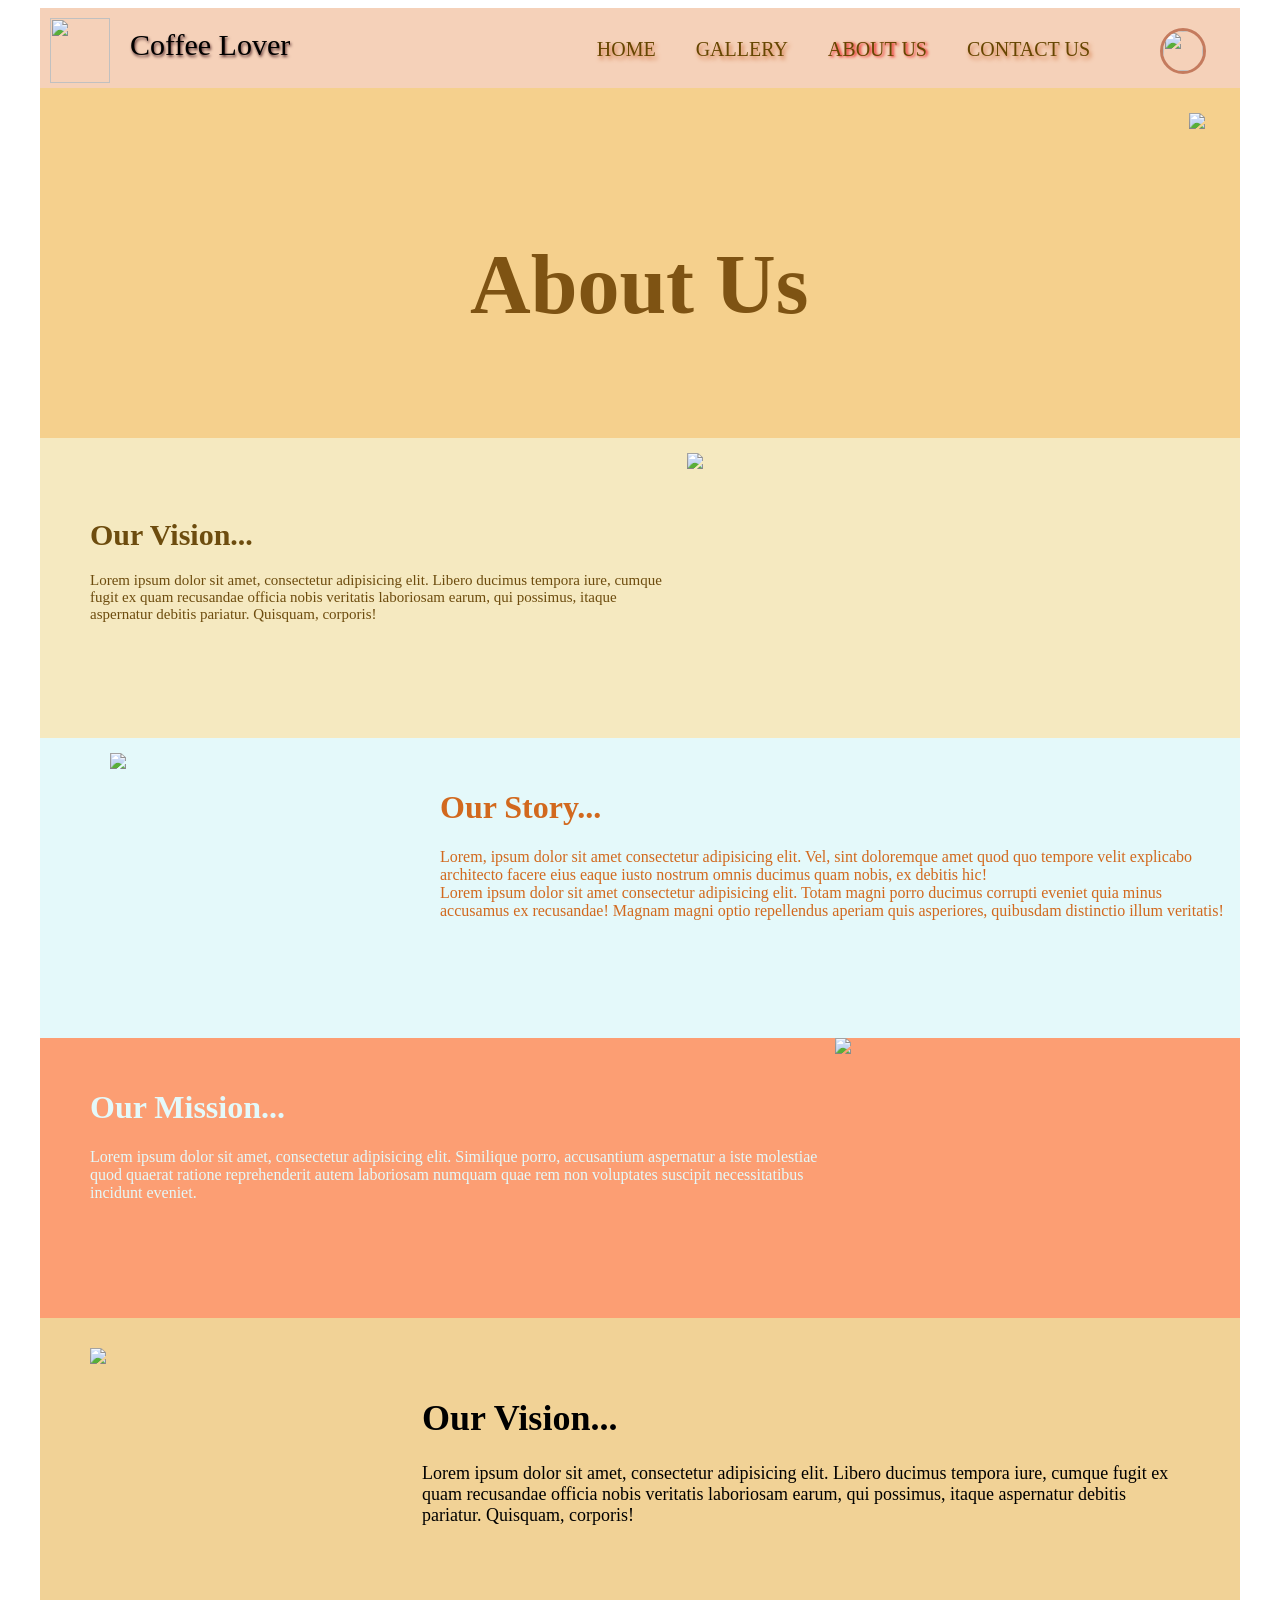
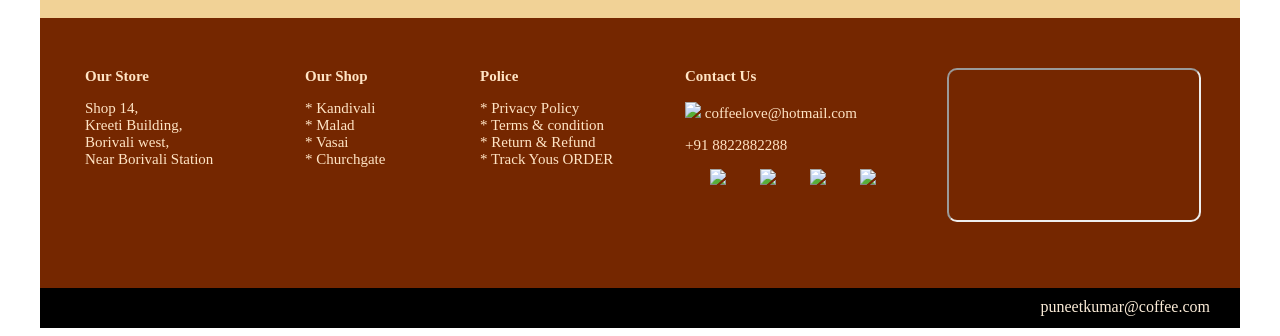
==== about.html @ 2755c415 "Add files via upload" ====
<!DOCTYPE html>
<html lang="en">
<head>
    <meta charset="UTF-8">
    <meta name="viewport" content="width=device-width, initial-scale=1.0">
    <title>Coffee</title>

    <!-- link with css -->
    <link rel="stylesheet" href="css/style.css">

</head>
<body>
    <!-- header strat -->

    <div class="header">
        <div class="logo">
            <img src="img/logo4.png" class="logo-img" >
        </div>

        <div class="logo_name">
            <a>Coffee Lover</a>
        </div>

        <div class="menu">
            <ul class="menu1">
                <li class="menu2"><a href="index.html">HOME</a></li>
                <li class="menu2"><a href="gallery.html">GALLERY</a></li>
                <li class="menu2"><a class="home" href="about.html">ABOUT US</a></li>
                <li class="menu2"><a href="contact.html">CONTACT US</a></li>
            </ul>
        </div>

        <div class="bar">
            <a class="menu_icon"><img width="40px" height="40px" src="img/search.png" alt=""></a>
        </div>
    </div>    
        <!-- header enden -->


        <!-- banner part started -->

    <div class="ab_banner">
       <div class="ab_banner_text">
            <h1>About Us</h1>  
        </div>

        <div class="ab_banner_img">
             <img src="img/contact.png" height="300px">
        </div>

    </div>

    <!-- banner part Ended -->

        <!-- categaries strat -->
    <div class="about">
        <div class="vision">
            <div class="v1">
                <h1>Our Vision...</h1>
                <p>Lorem ipsum dolor sit amet, consectetur adipisicing elit. Libero ducimus tempora iure, cumque fugit ex quam recusandae officia nobis veritatis laboriosam earum, qui possimus, itaque aspernatur debitis pariatur. Quisquam, corporis!</p>  
            </div>
            <div class="v2">
                <img src="../coffee1/img/img7.png" width="50%">
            </div>
              
        </div>
        <div class="story">
            <div class="s1">
                <img src="../coffee1/img/img5.png" width="89%">
            </div>
            <div class="s2">
                <h1>Our Story...</h1>
                <p>Lorem, ipsum dolor sit amet consectetur adipisicing elit. Vel, sint doloremque amet quod quo tempore velit explicabo architecto facere eius eaque iusto nostrum omnis ducimus quam nobis, ex debitis hic!<br>
                Lorem ipsum dolor sit amet consectetur adipisicing elit. Totam magni porro ducimus corrupti eveniet quia minus accusamus ex recusandae! Magnam magni optio repellendus aperiam quis asperiores, quibusdam distinctio illum veritatis!</p>
            </div>
        </div>
        <div class="mission">
            <div class="m1">
                <h1>Our Mission...</h1>
                <p>Lorem ipsum dolor sit amet, consectetur adipisicing elit. Similique porro, accusantium aspernatur a iste molestiae quod quaerat ratione reprehenderit autem laboriosam numquam quae rem non voluptates suscipit necessitatibus incidunt eveniet.</p>
            </div>
            <div class="m2">
                <img src="../coffee1/img/img1.png" width="40%">
            </div>

        </div>
        <div class="value">
            <div class="vl1">
                <img src="../coffee1/img/about.png" width="90%">
            </div>
            <div class="vl2">
                <h1>Our Vision...</h1>
                <p>Lorem ipsum dolor sit amet, consectetur adipisicing elit. Libero ducimus tempora iure, cumque fugit ex quam recusandae officia nobis veritatis laboriosam earum, qui possimus, itaque aspernatur debitis pariatur. Quisquam, corporis!</p>  
            </div>
              
        </div>
    
        <!-- categaries ended -->

    
            <!-- footer start -->

    <div class="footer">

            <div class="store">
                <b>Our Store</b> <br>
                    <p>Shop 14,<br>Kreeti Building,<br>Borivali west,<br>Near Borivali Station</p>
            </div>

            <div class="shop">
                <b>Our Shop</b>
                <p>* Kandivali<br>* Malad<br>* Vasai<br>* Churchgate</p>
                    <!-- <ul>
                        <li>Kandivali</li>
                        <li>Malad</li>
                        <li>Vasai</li>
                        <li>Churchgate</li>
                    </ul> -->
            </div>


            <div class="policy">
                <b>Police</b>
                 <p>* Privacy Policy<br>* Terms & condition<br>* Return & Refund<br>* Track Yous ORDER</p>   
                <!-- <ul>
                    <li>Privacy Policy</li>
                    <li>Terms & condition</li>
                    <li>Return & Refund</li>
                    <li>Track Yous ORDER</li>
                </ul> -->
            </div>

            <div class="contact_footer">
                <b>Contact Us</b><br><br>
                <a><img src="img/email.png" width="8%">  coffeelove@hotmail.com</a>
                    <p>+91 8822882288</p>
        
                <div class="icon1">
                    <div class="icon"><a href="#"><img src="img/f3.png" width="60%" ></a></div>
                    <div class="icon"><a href="#"><img src="img/w.png" width="60%"></a></div>
                    <div class="icon"><a href="#"><img src="img/y.png" width="60%"></a></div>
                    <div class="icon"><a href="#"><img src="img/in1.png" width="60%"></a></div>
                </div>
            </div> 

            <div class="map">
              <iframe class="map1" width="250px" height="150px" src="https://www.google.com/maps/embed?pb=!1m23!1m12!1m3!1d30135.92666098793!2d72.8434128!3d19.2392313!2m3!1f0!2f0!3f0!3m2!1i1024!2i768!4f13.1!4m8!3e6!4m0!4m5!1s0x3be7b0d6951601d9%3A0xae92b8d0ceb02df3!2sTop%2010%20Store%20%7C%20Mobiles%2C%20TV%2C%20Laptop%2C%20Accessories%20opp%20Borivali%20West%20Jaya%20Talkies%2C%20gala%20optics%2C%20Jaya%20estate%2C%20Shop%20No.%202%2C%20Jaya%20Bai%20Khot%20Chawl%2C%20opp.%20Jaya%20Talkies%2C%20next%20to%20Shankar%20mandir%2C%20Borivali%20West%2C%20Mumbai%2C%20Maharashtra%20400092!3m2!1d19.227992399999998!2d72.85581859999999!5e0!3m2!1sen!2sin!4v1784808733954!5m2!1sen!2sin" style="border-radius:10px;" allowfullscreen="" loading="lazy" referrerpolicy="strict-origin-when-cross-origin"></iframe>
            </div>
      
    </div>

    <div  class="trade_mark">
            <span class="trade">puneetkumar@coffee.com </span>     
    </div>

             <!-- footer end -->   

</body>
</html>
---- css/style.css ----
*{
    font-family: "Lucida Handwriting", cursive ;
}
.header{
    height: 80px;
    width: 1200px;
    margin: auto;
    background-color: rgba(243, 198, 167, 0.795);    
}

.logo{
    height: 79px;
    width: 80px;
    /* border: solid 1px black;  */
    float: left;
    
    
}
.logo-img{
    height: 65px;
    width: 60px;
    padding: 10px;
    float: left;
    
}

.logo_name{
    height: 58px;
    width: 200px;
    padding-left: 10px;
    /* border: solid 1px black; */
    font-size: 30px;
    padding-top:20px;
    font-family: "Lucida Handwriting", cursive;
    float: left;
    text-shadow: 1px 2px 3px rgb(87, 46, 46);

}
/* ul li a {
    text-decoration: none;
} */
.menu{
    height: 68px;
    width: 800px;
    float: left;
    font-family: Georgia, 'Times New Roman', Times, serif;
    color: rgb(141, 63, 7);
    text-shadow: 2px 3px 4px rgb(206, 111, 56);
    /* border: solid 1px black; */
    font-size: 20px;
    padding-top: 10px;
    text-decoration: none;
}
.menu1{    
    list-style: none;
    float: right;
    text-decoration: none;
}
.menu2{
    float: left;
    padding-right:40px;
    cursor: pointer;
    text-decoration: none;
}
.menu2 a{
    float: left;
    /* padding-right:40px; */
    cursor: pointer;
    text-decoration: none;
    color: rgb(102, 70, 1);
}
.home {
    text-shadow: 2px 1px 3px rgb(233, 16, 16);
}

.bar{
    padding: 15px;
    height: 42px;
    float: left;
    /* border : solid 1px black; */
    text-align: center;
    width: 75px;
    padding-top: 20px;
}

.menu_icon{
    border-radius: solid 1px rgb(129, 47, 47);
    height: 90px;
    width: 100px;
}
.menu_icon img{
    border:solid 3px rgba(189, 109, 80, 0.863);
    border-radius: 25px;
}
.banner{
    height: 550px;
    width: 1200px;
    background-color: rgba(194, 90, 52, 0.863);
    margin: auto;
    /* background-image: url(../img/banner.png);
    background-repeat: no-repeat; */
}
.banner_text{
    float: left;
    font-family: "Lucida Handwriting", cursive;
    color: rgb(255, 211, 146);
    padding-top: 70px;
    padding-left: 30px;
}
.banner_img{
    float: right;
}
.cate-cof{
    font-family: "Lucida Handwriting", cursive;
    font-size:30;
    list-style: none;
}
.type-cof{
    color: cornsilk;
    font-size: 25px;
    cursor: pointer;
}


.categaries{
    height: 525px;
    width: 1200px;   
    background-color: rgba(100, 65, 8, 0.836);
    margin: auto;
    padding-top: 25px;
    color: rgb(225, 201, 169);
}
.cate1{
    height: 400px;
    width: 300px;
    float: left;
    border: solid 5px hsl(0, 24%, 93%);
    font-family: "Lucida Handwriting", cursive ;
    text-align: center;
    padding: 20px;
    padding-top: 50px;
    margin-left: 40px;
    margin-top: 10px;
}
/* .cup1{
    padding-top: 50px;
    padding-left: 110px;
    
} */

.cate2{
    height: 430px;
    width: 300px;
    float: left;
    border: solid 5px hsl(0, 24%, 93%);
    font-family: "Lucida Handwriting", cursive ;
    text-align: center;
    padding: 20px;
    margin-left: 45px;
    margin-top: 10px;
}
.cate3{
    height: 400px;
    width: 300px;
    float: left;
    border: solid 5px hsl(0, 24%, 93%);
    font-family: "Lucida Handwriting", cursive ;
    text-align: center;
    padding: 20px;
    padding-top: 50px;
    margin-left: 40px;
    margin-top: 10px;
}

.but{
    cursor: pointer;
    margin-top: 40px;
    width: 145px;
    height: 45px;
    border-radius: 15px;
    background-color: rgb(145, 91, 2);
}
.button_top{
    font-family: "Lucida Handwriting", cursive ;
    font-size: 18px;
    color: bisque;
}

.customer{
    height: 310px;
    width: 1200px; 
    padding-top:20px;
    padding-bottom: 20px;
    background-color: rgb(242, 192, 131);
    background-image: url(../img/contact2.png);
    background-repeat: no-repeat;
    background-size: 250px;
    background-position: 45px 1px;
    margin: auto;
}

.review{
    padding-top:150px;
    padding-left: 75px;
    text-align: center;
    width: 510px;
    float: left;
    font-family: "Lucida Handwriting", cursive ;
    color: rgb(75, 43, 3);
}
.people{

    height: 290px;
    width: 580px;
    float: right;
    padding-left: 10px;
    padding-top: 10px;
}
.people_img{
    padding-left:55px ;
}

       /* footer start */


.footer{
    height: 220px;
    width: 1200px;
    background-color: rgb(117, 39, 0);
    margin: auto;
    padding-top: 50px;
}


.store{
    height: 200px;
    width: 210px;
    padding-left: 45px;
    float: left; 
    font-size: 15px;
    font-family: "Lucida Handwriting", cursive ;
    color: bisque;
    
}

.shop{
    height: 200px;
    width: 175px;
    float: left;
    padding-left: 10px;
    font-size: 15px;
    font-family: "Lucida Handwriting", cursive ;
    color: bisque;
}
.policy{
    height:200px;
    width: 170px;
    float: left;
    font-size: 15px;
    font-family: "Lucida Handwriting", cursive ;
    color: bisque;
}
.contact_footer{
    height: 200px;
    width: 250px;
    float: left;
    padding-left: 35px;
    font-size: 15px;
    font-family: "Lucida Handwriting", cursive ;
    color: bisque;
}
.map{
    height: 190px;
    width: 280px;
    float: left;
    padding-left: 12px; 
    font-size: 15px;
    font-family: "Lucida Handwriting", cursive ;
    color: bisque;
}

.icon1{
    width: 200px;
    padding-left:25px;
    float:left;
} 
.icon{
    float: left;
    width:50px;
    cursor: pointer;
}

.trade_mark{
    margin: auto;
    height: 40px;
    width: 1200px;;
    background-color: black;
    color: antiquewhite;
    text-align: right; 
}
.trade{
    padding-right: 30px;
    float: right;
    padding-top: 10px;
}



 /* end of the HOME page  */

 /* start the Gallary */
 .gallery{
    width: 1200px;
    height: 400px;
    background-color: rgba(233, 169, 74, 0.863);
    margin: auto;
    /* background-image: url(../img/banner.png);
    background-repeat: no-repeat; */
 }
 .gallery_img{
     width: 550px;
     height: 400px;
     /* border: solid 1px black; */
     float: left;
 }
 .gallery_img img{
     padding-top: 40px;
     padding-left: 130px;
 } 
 .ar {
    color: bisque;
    text-align: center;
 }
 .gallery_bg{
     width: 643px;
     height: 400px;
     /* border: solid 1px black; */
     float: left;
 }
 .gallery_bg img {
     padding-left: 100px;
     padding-top: 45px;
 }
 .gallery_photos{
    height: 850px;
    width: 1140px;
    margin: auto;
    padding: 60px 30px;
    background-color: rgba(216, 187, 152, 0.986);

 }
 .heading{
     width: 1200px;
     height: 200px;
     margin: auto;
     /* border: solid 1px black; */
     background-color:rgba(216, 187, 152, 0.986);
 }
 .heading_img{
    float: left;
    width:500px;
    height:200px;
    /* border: solid 1px black; */
 }
.heading_img img{
    float: right;
} 
 .gall_heading{
     float: left;
     width: 690px;
     height: 140px;
     padding-top: 60px;
     font-size: 30px;
     color:hsl(12, 69%, 26%);
     /* border: solid 1px black; */
     text-shadow: 2px 3px 1px rgb(248, 230, 196);
 }

.gallery_categaries1{
    height: 200px;
    width: 1200px; 
    /* color: rgb(225, 201, 169); */
    padding-bottom: 80px;
    
}
.gallery_categaries2{
    height: 200px;
    width: 1200px; 
    /* color: rgb(225, 201, 169); */
    padding-bottom: 100px;
    padding-top: 30px;
}
.gallery_categaries3{
    height: 200px;
    width: 1200px; 
    /* color: rgb(225, 201, 169); */
}

.cate1_gall{
    height: 200px;
    width: 230px;
    float: left;
    border: solid 5px hsl(12, 69%, 26%);
    border-radius: 250px;
    font-family: "Lucida Handwriting", cursive ;
    text-align: center;
    margin-left: 15px;
    padding: 20px 10px;
}

.cate2_gall{
    height: 200px;
    width: 230px;
    float: left;
    border: solid 5px hsl(12, 69%, 26%);
    border-radius: 250px;
    font-family: "Lucida Handwriting", cursive ;
    text-align: center;
    margin-left: 25px;
    padding: 20px 10px;
}
.cate3_gall{
    height: 200px;
    width: 230px;
    float: left;
    border: solid 5px hsl(12, 69%, 26%);
    border-radius: 250px;
    font-family: "Lucida Handwriting", cursive ;
    text-align: center;
    margin-left: 25px;
    padding: 20px 10px;
}
.cate4_gall{
    height: 200px;
    width: 230px;
    float: left;
    border: solid 5px hsl(12, 69%, 26%);
    border-radius: 250px;
    font-family: "Lucida Handwriting", cursive ;
    text-align: center;
    margin-left: 25px;
    padding: 20px 10px;
}

           /* end galler works */

           /* start about us */
.ab_banner{
    height: 350px;
    width: 1200px;
    background-color: rgba(245, 205, 132, 0.925);
    margin: auto;
    background-image: url(../img/banner8.png);
    background-repeat: no-repeat;
    background-size: 30%;
    background-position: 30px;
    /* border: solid 1px black; */
}
.ab_banner_text{
    float: left;
    font-family: "Lucida Handwriting", cursive;
    color: rgb(126, 83, 19);
    padding-top: 92px;
    padding-left: 430px;
    font-size: 42px;
}
.ab_banner_img{
    float: right;
    padding-top: 25px;
    padding-right: 35px;
}
.about{
    height: auto;
    width: 1200px;
    /* background-color: rgb(190, 243, 106); */
    margin: auto;
}
.vision{
    height: 300px;
    width:1200px;
    background-color: rgb(245, 233, 192); 
}
.v1{
    height: 240px;
    width: 577px;
    float: left;
    /* border: solid 1px black; */
    padding-left: 50px;
    padding-top: 60px;
    font-size: 15px;
    padding-right: 20px;
    color: rgb(109, 76, 14);
    font-weight: 300px;
}
.v2{
    height: 270px;
    width: 543px;
    float: left;
    padding-top: 15px;
    padding-bottom: 15px;
    /* border: solid 1px black; */
}
.story{
    height: 300px;
    width: 1200px;
    background-color: rgb(228, 249, 250);
    color: chocolate;
    /* border:solid 1px black; */
}
.s1{
    height: 285px;
    width: 330px;
    float: left;
    padding-top: 15px;
    padding-left: 70px;
    /* border:solid 1px black; */
}
.s2{
    height: 270px;
    width: 784px;
    padding-top: 30px;
    float: left;
    /* border:solid 1px black; */
}
.mission{
    height: 280px;
    width: 1200px;
    background-color: rgb(252, 158, 115);
    color: rgb(228, 249, 250);
    /* border:solid 1px black; */
}
.m1{
    height: 250px;
    width: 745px;
    padding-top: 30px;
    float: left;
    /* border:solid 1px black; */
    padding-left: 50px;
}
.m2{
    height: 280px;
    width: 395px;
    float: left;
    /* border:solid 1px black; */ */
}

.value{
    height: 300px;
    width:1200px;
    background-color: rgb(241, 210, 150); 
}
.vl1{
    height: 270px;
    width: 277px;
    float: left;
    /* border: solid 1px black;  */
    padding-left: 50px;
    font-size: 15px;
    padding-top: 30px;
    padding-right: 20px;
    color: rgb(109, 76, 14);
    font-weight: 300px;
}
.vl2{
    height: 245px;
    float: left;
    padding-left:35px ;
    width: 760px;
    padding-top: 55px;
    padding-right:50px;
    font-size: 18px;
    /* border: solid 1px black;  */
}
    /* end about us */

/* start contact us */
.banner_contact{
    height: 600px;
    width: 1200px;
    margin: auto;
    background-repeat: no-repeat;
    background-image: url(../img/contact1.jpg );
    background-size: 100%;
    /* border: solid 1px black; */
}
.con_text{
    font-size: 85px;
    float: left;
    color: rgb(241, 192, 159);
    padding-top: 60px;
    padding-left: 280px;
    text-shadow: 5px 4px 8px rgb(197, 14, 14);
}
.contact{
    margin: auto;
    height: 800px;
    width: 1200px;
    background-color: beige;
    border: solid 1px black;
    background-repeat: no-repeat;
    background-image: url(../img/contact6.png);
    background-position: bottom;
    background-size: 180%;
}
.con1{
    height:500px;
    width: 600px;
    background: rgb(238, 214, 171);
    border:solid 1px white;
    margin-top:35px;
    margin-left: 80px;
}
.con_form{
    width: 400px;
    padding-left: 35px;
}
.con1 h1 {
    padding-left: 30px;
    padding-top: 25px;
}
.con_name{
    border: none;
    width: 500px;
    height: 40px;
    margin-left: 25px;
    background-color: rgb(238, 214, 171);

}




/* end of contact */
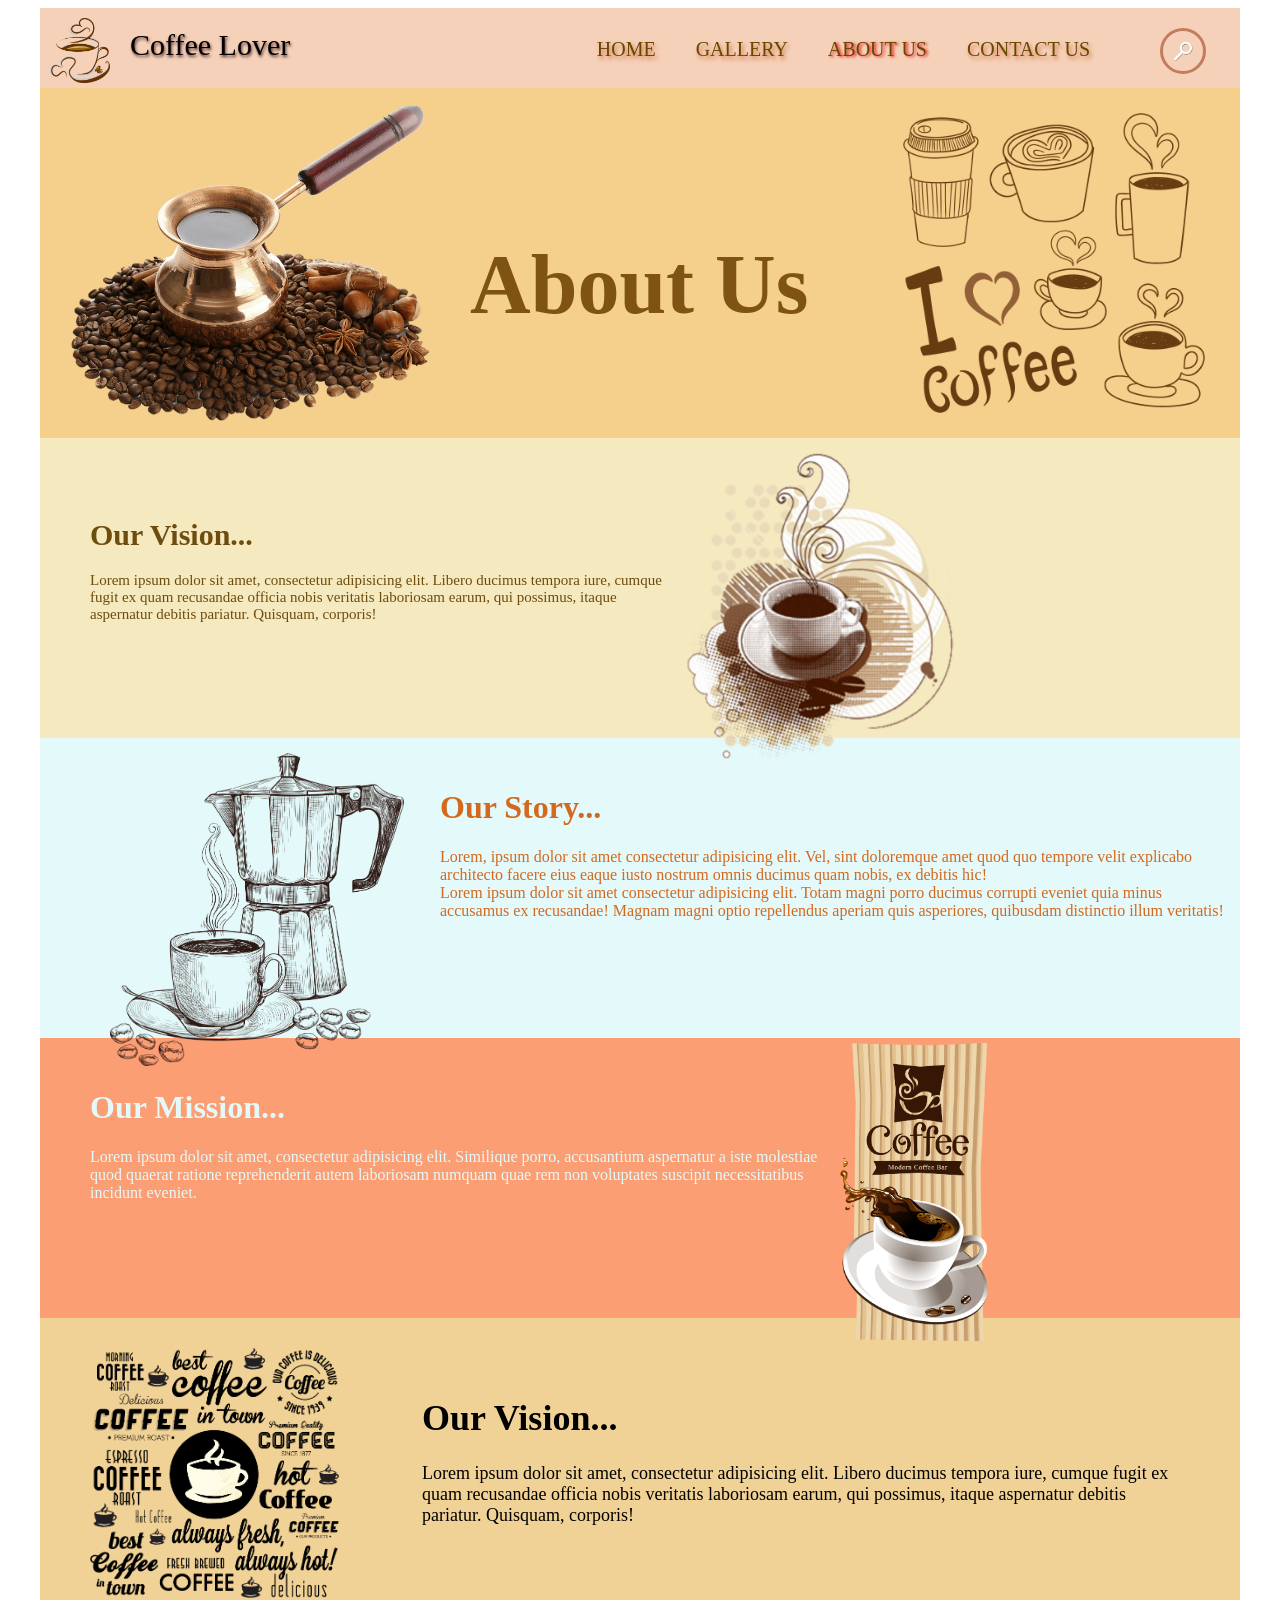
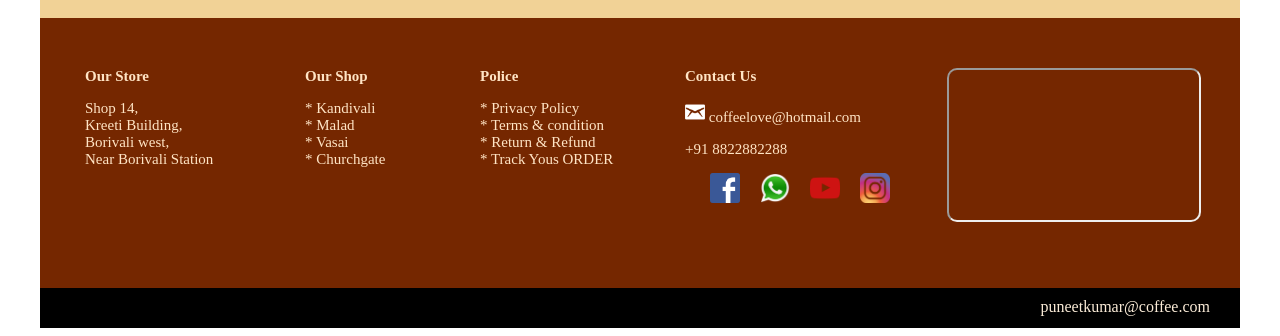
==== commit 754a0b3e: "Add files via upload" ====
--- a/about.html
+++ b/about.html
@@ -60,13 +60,13 @@
                 <p>Lorem ipsum dolor sit amet, consectetur adipisicing elit. Libero ducimus tempora iure, cumque fugit ex quam recusandae officia nobis veritatis laboriosam earum, qui possimus, itaque aspernatur debitis pariatur. Quisquam, corporis!</p>  
             </div>
             <div class="v2">
-                <img src="../coffee1/img/img7.png" width="50%">
+                <img src="img/img7.png" width="50%">
             </div>
               
         </div>
         <div class="story">
             <div class="s1">
-                <img src="../coffee1/img/img5.png" width="89%">
+                <img src="img/img5.png" width="89%">
             </div>
             <div class="s2">
                 <h1>Our Story...</h1>
@@ -80,13 +80,13 @@
                 <p>Lorem ipsum dolor sit amet, consectetur adipisicing elit. Similique porro, accusantium aspernatur a iste molestiae quod quaerat ratione reprehenderit autem laboriosam numquam quae rem non voluptates suscipit necessitatibus incidunt eveniet.</p>
             </div>
             <div class="m2">
-                <img src="../coffee1/img/img1.png" width="40%">
+                <img src="img/img1.png" width="40%">
             </div>
 
         </div>
         <div class="value">
             <div class="vl1">
-                <img src="../coffee1/img/about.png" width="90%">
+                <img src="img/about.png" width="90%">
             </div>
             <div class="vl2">
                 <h1>Our Vision...</h1>
--- a/css/style.css
+++ b/css/style.css
@@ -142,11 +142,7 @@
     margin-left: 40px;
     margin-top: 10px;
 }
-/* .cup1{
-    padding-top: 50px;
-    padding-left: 110px;
-    
-} */
+
 
 .cate2{
     height: 430px;
@@ -308,7 +304,11 @@
 
  /* end of the HOME page  */
 
- /* start the Gallary */
+
+
+
+ /* start the Gallery */
+
  .gallery{
     width: 1200px;
     height: 400px;
@@ -351,7 +351,7 @@
  }
  .heading{
      width: 1200px;
-     height: 200px;
+     height: 150px;
      margin: auto;
      /* border: solid 1px black; */
      background-color:rgba(216, 187, 152, 0.986);
@@ -359,7 +359,7 @@
  .heading_img{
     float: left;
     width:500px;
-    height:200px;
+    height:150px;
     /* border: solid 1px black; */
  }
 .heading_img img{
@@ -368,7 +368,7 @@
  .gall_heading{
      float: left;
      width: 690px;
-     height: 140px;
+     height: 100px;
      padding-top: 60px;
      font-size: 30px;
      color:hsl(12, 69%, 26%);
@@ -442,7 +442,7 @@
     padding: 20px 10px;
 }
 
-           /* end galler works */
+           /* end gallery works */
 
            /* start about us */
 .ab_banner{
@@ -575,7 +575,7 @@
 
 /* start contact us */
 .banner_contact{
-    height: 600px;
+    height: 500px;
     width: 1200px;
     margin: auto;
     background-repeat: no-repeat;
@@ -593,30 +593,34 @@
 }
 .contact{
     margin: auto;
-    height: 800px;
+    height: 700px;
     width: 1200px;
     background-color: beige;
-    border: solid 1px black;
+    /* border: solid 1px black; */
     background-repeat: no-repeat;
     background-image: url(../img/contact6.png);
     background-position: bottom;
     background-size: 180%;
 }
+
+
 .con1{
+    float: left;
     height:500px;
     width: 600px;
     background: rgb(238, 214, 171);
     border:solid 1px white;
-    margin-top:35px;
-    margin-left: 80px;
+    margin-top: -160px;
+    margin-left: 180px;
 }
 .con_form{
     width: 400px;
     padding-left: 35px;
 }
-.con1 h1 {
+.con1 h3 {
     padding-left: 30px;
     padding-top: 25px;
+    text-shadow: 2px 2px 3px white; 
 }
 .con_name{
     border: none;
@@ -626,8 +630,35 @@
     background-color: rgb(238, 214, 171);
 
 }
-
-
-
+.message{
+    margin-left: 25px;
+    border: none;
+    background-color: rgb(238, 214, 171);
+}
+.con_butt{
+    margin-left: 30px;
+    background-color: rgb(99, 49, 9);
+    padding: 8px 20px;
+    color: aliceblue;
+    border-radius: 25px;
+    text-shadow: 1px 0px 5px white;
+    cursor: pointer;
+}
+
+.contact2{
+    float: left;
+    height:380px;
+    width: 270px;
+    background-color: rgb(126, 73, 9);
+    /* border: solid 1px black; */
+    padding-left: 20px;
+    color: antiquewhite;
+    margin-left: -90px;
+    margin-top: 62px;
+}
+.contact2 img {
+    padding-left: 15px;
+    padding-top: 30px;
+}
 
 /* end of contact */
